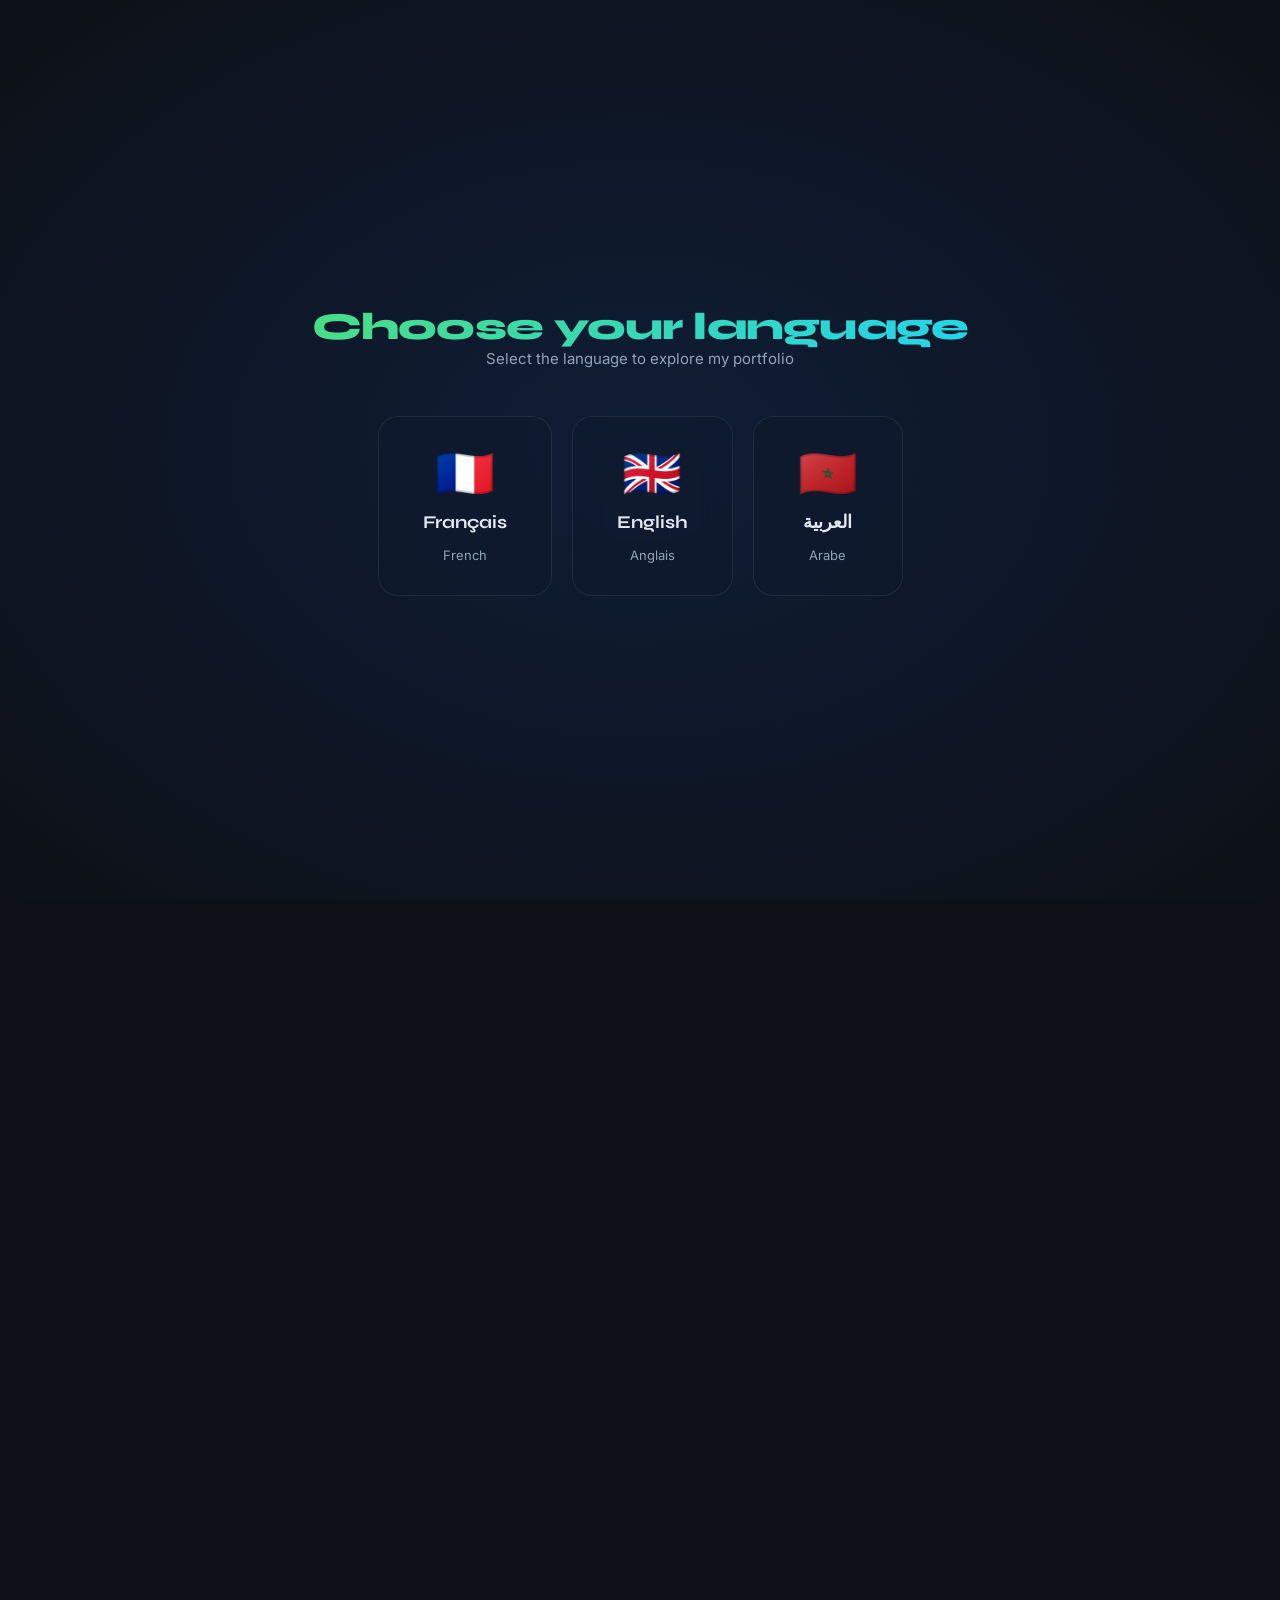
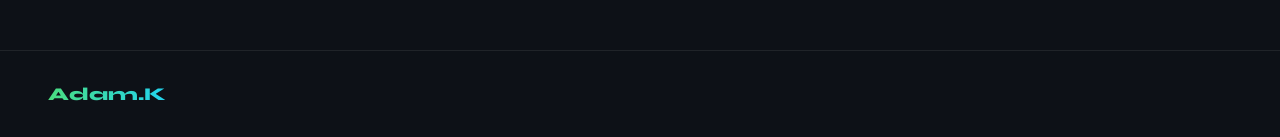
==== index.html @ a0383d0e "g" ====
<!DOCTYPE html>
<html lang="fr" dir="ltr">
<head>
<meta charset="UTF-8">
<meta name="viewport" content="width=device-width, initial-scale=1.0">
<title>Adam Khamis — Portfolio</title>
<link rel="preconnect" href="https://fonts.googleapis.com">
<link href="https://fonts.googleapis.com/css2?family=Syne:wght@400;600;800&family=Inter:wght@300;400;500&display=swap" rel="stylesheet">
<link href="https://cdnjs.cloudflare.com/ajax/libs/font-awesome/6.5.0/css/all.min.css" rel="stylesheet">
<link rel="stylesheet" href="./styles/styles.css">
</head>
<body>

<canvas id="bg-canvas"></canvas>

<div id="lang-overlay">
  <div>
    <div class="lang-title" id="overlay-title">Choisissez votre langue</div>
    <div class="lang-subtitle" id="overlay-sub">Sélectionnez la langue pour explorer mon portfolio</div>
  </div>
  <div class="lang-cards">
    <div class="lang-card" onclick="setLang('fr')">
      <span class="flag">🇫🇷</span>
      <span class="lang-name">Français</span>
      <span class="lang-native">French</span>
    </div>
    <div class="lang-card" onclick="setLang('en')">
      <span class="flag">🇬🇧</span>
      <span class="lang-name">English</span>
      <span class="lang-native">Anglais</span>
    </div>
    <div class="lang-card" onclick="setLang('ar')">
      <span class="flag">🇲🇦</span>
      <span class="lang-name">العربية</span>
      <span class="lang-native">Arabe</span>
    </div>
  </div>
</div>

<div id="portfolio">   

<nav>
  <div class="nav-logo">Adam.K</div>
  <div class="nav-links">
    <a class="nav-link active" href="#hero" data-i18n="nav_home"></a>
    <a class="nav-link" href="#about" data-i18n="nav_about"></a>
    <a class="nav-link" href="#skills" data-i18n="nav_skills"></a>
    <a class="nav-link" href="#projects" data-i18n="nav_projects"></a>
    <a class="nav-link" href="#contact" data-i18n="nav_contact"></a>
  </div>
  <button class="lang-toggle" onclick="showLangOverlay()">
    <i class="fas fa-globe"></i> <span id="lang-label">FR</span>
  </button>
</nav>

<!-- HERO -->
<section id="hero">
  <div class="container">
    <div class="hero-inner">
      <div class="hero-text">
        <div class="hero-eyebrow">
          <span class="dot"></span>
          <span data-i18n="hero_available"></span>
        </div>
        <div class="hero-name">Adam Khamis<br>Djimet</div>
        <div class="hero-typed"><span id="typed-text"></span><span class="cursor"></span></div>
        <p class="hero-desc" data-i18n="hero_desc"></p>
        <div class="hero-cta">
          <a href="./files/CV1.0.pdf" class="btn-primary" download>
            <i class="fas fa-download"></i> <span data-i18n="hero_cv"></span>
          </a>
          <a href="#projects" class="btn-outline">
            <i class="fas fa-folder-open"></i> <span data-i18n="hero_projects_btn"></span>
          </a>
        </div>
        <div class="hero-socials">
          <a class="social-link" href="https://www.instagram.com/___adamkhamis47___" target="_blank"><i class="fab fa-instagram"></i></a>
          <a class="social-link" href="https://github.com/adamkhamisofficiel01-pixel" target="_blank"><i class="fab fa-github"></i></a>
          <a class="social-link" href="https://www.linkedin.com/in/adam-khamis-8945ba3b0" target="_blank"><i class="fab fa-linkedin-in"></i></a>
          <a class="social-link" href="https://wa.me/23563512047" target="_blank"><i class="fab fa-whatsapp"></i></a>
        </div>
        <div class="stats-row">
          <div class="stat-pill reveal"><div class="num">1+</div><div class="lbl" data-i18n="stat_exp"></div></div>
          <div class="stat-pill reveal"><div class="num">4+</div><div class="lbl" data-i18n="stat_projects"></div></div>
          <div class="stat-pill reveal"><div class="num">7+</div><div class="lbl" data-i18n="stat_clients"></div></div>
        </div>
      </div>
      <div class="hero-img-wrap reveal">
        <div class="hero-img-ring"></div>
        <img class="hero-img" src="./images/icone1.jpeg" alt="Adam Khamis Djimet">
      </div>
    </div>
  </div>
</section>

<!-- ABOUT -->
<section id="about">
  <div class="container">
    <div class="reveal"><span class="section-label" data-i18n="about_label"></span></div>
    <div class="reveal"><h2 class="section-title" data-i18n="about_title"></h2></div>
    <div class="about-grid">
      <div class="about-text reveal">
        <p data-i18n="about_p1"></p>
        <p data-i18n="about_p2"></p>
      </div>
      <div class="timeline reveal">
        <div class="tl-item">
          <div class="tl-year">2024 – <span data-i18n="present"></span></div>
          <div class="tl-title" data-i18n="edu_est_title"></div>
          <div class="tl-sub" data-i18n="edu_est_sub"></div>
        </div>
        <div class="tl-item">
          <div class="tl-year">2024</div>
          <div class="tl-title" data-i18n="edu_bac_title"></div>
          <div class="tl-sub" data-i18n="edu_bac_sub"></div>
        </div>
        <div class="tl-item">
          <div class="tl-year">2020 – 2023</div>
          <div class="tl-title" data-i18n="edu_sec_title"></div>
          <div class="tl-sub" data-i18n="edu_sec_sub"></div>
        </div>
        <div class="tl-item">
          <div class="tl-year">2025 – 2026</div>
          <div class="tl-title" data-i18n="intern_title"></div>
          <div class="tl-sub" data-i18n="intern_sub"></div>
        </div>
      </div>
    </div>
  </div>
</section>

<!-- SKILLS -->
<section id="skills">
  <div class="container">
    <div class="reveal"><span class="section-label" data-i18n="skills_label"></span></div>
    <div class="reveal"><h2 class="section-title" data-i18n="skills_title"></h2></div>
    <div class="skills-grid">
      <div class="skill-card reveal">
        <div class="skill-icon">🖥️</div>
        <div class="skill-name">Frontend</div>
        <div class="badges"><span class="badge">HTML5</span><span class="badge">CSS3</span><span class="badge">JavaScript</span><span class="badge">Bootstrap</span></div>
      </div>
      <div class="skill-card reveal">
        <div class="skill-icon">⚙️</div>
        <div class="skill-name" data-i18n="skill_lang"></div>
        <div class="badges"><span class="badge">C</span><span class="badge">C++</span><span class="badge">PHP</span><span class="badge">Python</span><span class="badge">JS</span></div>
      </div>
      <div class="skill-card reveal">
        <div class="skill-icon">🛢️</div>
        <div class="skill-name" data-i18n="skill_db"></div>
        <div class="badges"><span class="badge">SQL</span><span class="badge">Supabase</span><span class="badge">SQLite</span></div>
      </div>
      <div class="skill-card reveal">
        <div class="skill-icon">🔧</div>
        <div class="skill-name" data-i18n="skill_tools"></div>
        <div class="badges"><span class="badge">Git</span><span class="badge">GitHub</span><span class="badge">Linux</span><span class="badge">VS Code</span><span class="badge">Flask</span></div>
      </div>
    </div>
    <div style="margin-top:56px;" class="reveal">
      <span class="section-label" data-i18n="cert_label"></span>
      <h3 class="section-title" style="font-size:28px;margin-top:8px;" data-i18n="cert_title"></h3>
    </div>
    <div class="certs-grid">
      <div class="cert-card reveal"><div class="cert-title">Hult Prize</div><div class="cert-desc" data-i18n="cert1"></div></div>
      <div class="cert-card reveal"><div class="cert-title">Media Challenge</div><div class="cert-desc" data-i18n="cert2"></div></div>
      <div class="cert-card reveal"><div class="cert-title">IQRAA Club</div><div class="cert-desc" data-i18n="cert3"></div></div>
      <div class="cert-card reveal"><div class="cert-title" data-i18n="cert4_title"></div><div class="cert-desc" data-i18n="cert4"></div></div>
    </div>
    <div class="tools-bar reveal">
      <span class="tools-label" data-i18n="tools_label"></span>
      <span class="tool-badge">Excel</span><span class="tool-badge">Word</span>
      <span class="tool-badge">PowerPoint</span><span class="tool-badge">Publisher</span>
    </div>
  </div>
</section>

<!-- PROJECTS -->
<section id="projects">
  <div class="container">
    <div class="reveal"><span class="section-label" data-i18n="proj_label"></span></div>
    <div class="reveal"><h2 class="section-title" data-i18n="proj_title"></h2></div>
    <p class="section-desc reveal" data-i18n="proj_desc"></p>
    <div class="projects-grid">
      <div class="project-card reveal">
        <img class="project-img" src="./images/projet3.png" alt="Document Manager">
        <div class="project-info">
          <div class="project-tag">Flask · Supabase · Python</div>
          <div class="project-title" data-i18n="proj3_title"></div>
          <div class="project-desc" data-i18n="proj3_desc"></div>
          <a href="https://gestionnairedocument.vercel.app/" target="_blank" class="project-link">
            <span data-i18n="proj_view"></span> <i class="fas fa-arrow-right"></i>
          </a>
        </div>
      </div>
      <div class="project-card reveal">
        <img class="project-img" src="./images/projet2.png" alt="Quiz Master">
        <div class="project-info">
          <div class="project-tag">HTML · CSS · JS · Firebase</div>
          <div class="project-title" data-i18n="proj2_title"></div>
          <div class="project-desc" data-i18n="proj2_desc"></div>
          <a href="https://quiz-master-22bfb.web.app" target="_blank" class="project-link">
            <span data-i18n="proj_view"></span> <i class="fas fa-arrow-right"></i>
          </a>
        </div>
      </div>
      <div class="project-card reveal">
        <img class="project-img" src="./images/projet1.png" alt="Cours Scolaire">
        <div class="project-info">
          <div class="project-tag">HTML · CSS · JS · IndexedDB</div>
          <div class="project-title" data-i18n="proj1_title"></div>
          <div class="project-desc" data-i18n="proj1_desc"></div>
          <a href="https://cours-scolaire.netlify.app/" target="_blank" class="project-link">
            <span data-i18n="proj_view"></span> <i class="fas fa-arrow-right"></i>
          </a>
        </div>
      </div>
    </div>
  </div>
</section>

<!-- CONTACT -->
<section id="contact">
  <div class="container">
    <div class="reveal"><span class="section-label" data-i18n="contact_label"></span></div>
    <div class="contact-card reveal">
      <h2 class="section-title" data-i18n="contact_title"></h2>
      <p style="color:var(--muted);font-size:16px;margin-top:8px;" data-i18n="contact_desc"></p>
      <a class="contact-email" href="mailto:adamkhamisofficiel01@gmail.com">
        <i class="fas fa-envelope"></i> adamkhamisofficiel01@gmail.com
      </a>
      <div class="contact-socials">
        <a class="contact-social" href="https://github.com/adamkhamisofficiel01-pixel" target="_blank"><i class="fab fa-github"></i> GitHub</a>
        <a class="contact-social" href="https://www.linkedin.com/in/adam-khamis-8945ba3b0" target="_blank"><i class="fab fa-linkedin-in"></i> LinkedIn</a>
        <a class="contact-social" href="https://wa.me/23563512047" target="_blank"><i class="fab fa-whatsapp"></i> WhatsApp</a>
        <a class="contact-social" href="https://www.instagram.com/___adamkhamis47___" target="_blank"><i class="fab fa-instagram"></i> Instagram</a>
      </div>
    </div>
  </div>
</section>

<footer>
  <div class="footer-logo">Adam.K</div>
  <div class="footer-credit" data-i18n="footer_credit"></div>
</footer>
 
</div>

<script src="./javaScript/jscript.js"></script>
</body>
</html>
---- styles/styles.css ----
@import url('https://fonts.googleapis.com/css2?family=Syne:wght@400;600;800&family=Inter:wght@300;400;500&display=swap');

:root {
  --bg: #0d1117;
  --surface: rgba(22,33,55,0.7);
  --border: rgba(255,255,255,0.08);
  --accent: #4ade80;
  --accent2: #22d3ee;
  --text: #e2e8f0;
  --muted: #94a3b8;
  --card: rgba(15,25,45,0.6);
}
*,*::before,*::after{box-sizing:border-box;margin:0;padding:0}
html{scroll-behavior:smooth}
body{
  background:var(--bg);
  color:var(--text);
  font-family:'Inter',sans-serif;
  min-height:100vh;
  overflow-x:hidden;
}
[dir="rtl"]{font-family:'Inter',sans-serif;}

/* BG CANVAS */
#bg-canvas{position:fixed;top:0;left:0;width:100%;height:100%;z-index:0;pointer-events:none;opacity:0.35}

/* LANGUAGE OVERLAY */
#lang-overlay{
  position:fixed;inset:0;z-index:9999;
  background:radial-gradient(ellipse at center,#0f1d36 0%,#0d1117 100%);
  display:flex;flex-direction:column;align-items:center;justify-content:center;
  gap:48px;
}
.lang-title{
  font-family:'Syne',sans-serif;font-size:clamp(22px,4vw,38px);
  font-weight:800;letter-spacing:-.02em;
  background:linear-gradient(135deg,var(--accent),var(--accent2));
  -webkit-background-clip:text;-webkit-text-fill-color:transparent;background-clip:text;
  text-align:center;padding:0 20px;
}
.lang-subtitle{color:var(--muted);font-size:15px;text-align:center;padding:0 20px;}
.lang-cards{display:flex;gap:20px;flex-wrap:wrap;justify-content:center;padding:0 20px;}
.lang-card{
  cursor:pointer;
  background:var(--card);
  border:1px solid var(--border);
  border-radius:20px;
  padding:32px 44px;
  display:flex;flex-direction:column;align-items:center;gap:14px;
  transition:transform .25s,border-color .25s,box-shadow .25s;
  min-width:150px;
  backdrop-filter:blur(16px);
}
.lang-card:hover{
  transform:translateY(-6px) scale(1.04);
  border-color:var(--accent);
  box-shadow:0 0 40px rgba(74,222,128,.2);
}
.lang-card .flag{font-size:48px;line-height:1;}
.lang-card .lang-name{font-family:'Syne',sans-serif;font-size:18px;font-weight:700;}
.lang-card .lang-native{font-size:13px;color:var(--muted);}

/* NAV */
nav{
  position:fixed;top:0;left:0;right:0;z-index:100;
  display:flex;align-items:center;justify-content:space-between;
  padding:18px 48px;
  background:rgba(13,17,23,0.7);
  backdrop-filter:blur(20px);
  border-bottom:1px solid var(--border);
}
.nav-logo{font-family:'Syne',sans-serif;font-size:22px;font-weight:800;
  background:linear-gradient(90deg,var(--accent),var(--accent2));
  -webkit-background-clip:text;-webkit-text-fill-color:transparent;background-clip:text;
}
.nav-links{display:flex;gap:8px;align-items:center;}
.nav-link{
  color:var(--muted);text-decoration:none;padding:8px 16px;border-radius:10px;
  font-size:14px;font-weight:500;transition:all .2s;
}
.nav-link:hover,.nav-link.active{background:rgba(74,222,128,.1);color:var(--accent);}
.lang-toggle{
  background:var(--surface);border:1px solid var(--border);
  border-radius:10px;padding:6px 14px;color:var(--muted);
  font-size:13px;cursor:pointer;transition:all .2s;
  font-family:'Inter',sans-serif;
}
.lang-toggle:hover{border-color:var(--accent);color:var(--accent);}

/* SECTIONS */
section{padding:100px 0;}
.container{max-width:1100px;margin:0 auto;padding:0 40px;}

/* HERO */
#hero{min-height:100vh;display:flex;align-items:center;padding-top:80px;}
.hero-inner{display:flex;align-items:center;justify-content:space-between;gap:60px;width:100%;}
.hero-text{flex:1;}
.hero-eyebrow{
  display:inline-flex;align-items:center;gap:8px;
  background:rgba(74,222,128,.1);border:1px solid rgba(74,222,128,.25);
  border-radius:50px;padding:6px 16px;font-size:13px;color:var(--accent);
  font-weight:500;margin-bottom:28px;
}
.hero-eyebrow .dot{width:6px;height:6px;border-radius:50%;background:var(--accent);animation:pulse 2s infinite;}
@keyframes pulse{0%,100%{opacity:1;transform:scale(1)}50%{opacity:.5;transform:scale(.8)}}
.hero-name{
  font-family:'Syne',sans-serif;font-size:clamp(40px,6vw,72px);font-weight:800;
  line-height:1.05;margin-bottom:12px;
  background:linear-gradient(135deg,#fff 30%,var(--accent2) 100%);
  -webkit-background-clip:text;-webkit-text-fill-color:transparent;background-clip:text;
}
.hero-typed{
  font-family:'Syne',sans-serif;font-size:clamp(20px,3vw,32px);font-weight:600;
  color:var(--accent);min-height:42px;margin-bottom:20px;
}
.cursor{display:inline-block;width:2px;height:1.1em;background:var(--accent);margin-left:2px;animation:blink .7s infinite;vertical-align:middle;}
@keyframes blink{0%,100%{opacity:1}50%{opacity:0}}
.hero-desc{font-size:16px;color:var(--muted);line-height:1.8;max-width:520px;margin-bottom:36px;}
.hero-cta{display:flex;gap:14px;flex-wrap:wrap;}
.btn-primary{
  display:inline-flex;align-items:center;gap:8px;
  background:linear-gradient(135deg,var(--accent),#16a34a);
  color:#0d1117;font-weight:700;font-size:15px;
  padding:14px 28px;border-radius:12px;text-decoration:none;
  border:none;cursor:pointer;transition:transform .2s,box-shadow .2s;
  font-family:'Inter',sans-serif;
}
.btn-primary:hover{transform:translateY(-2px);box-shadow:0 8px 30px rgba(74,222,128,.4);}
.btn-outline{
  display:inline-flex;align-items:center;gap:8px;
  border:1px solid var(--border);color:var(--text);font-size:15px;
  padding:14px 28px;border-radius:12px;text-decoration:none;
  transition:all .2s;background:transparent;cursor:pointer;
  font-family:'Inter',sans-serif;
}
.btn-outline:hover{border-color:var(--accent2);color:var(--accent2);background:rgba(34,211,238,.07);}
.hero-socials{display:flex;gap:14px;margin-top:32px;}
.social-link{
  width:44px;height:44px;border-radius:12px;
  background:var(--surface);border:1px solid var(--border);
  display:flex;align-items:center;justify-content:center;
  color:var(--muted);font-size:18px;text-decoration:none;
  transition:all .25s;
}
.social-link:hover{transform:translateY(-3px);border-color:var(--accent);color:var(--accent);box-shadow:0 6px 20px rgba(74,222,128,.2);}
.hero-img-wrap{position:relative;flex-shrink:0;}
.hero-img-ring{
  position:absolute;inset:-12px;border-radius:50%;
  border:2px solid transparent;
  background:linear-gradient(135deg,var(--accent),var(--accent2)) border-box;
  -webkit-mask:linear-gradient(#fff 0 0) padding-box,linear-gradient(#fff 0 0);
  -webkit-mask-composite:destination-out;mask-composite:exclude;
  animation:spin 8s linear infinite;
}
@keyframes spin{to{transform:rotate(360deg)}}
.hero-img{
  width:280px;height:280px;border-radius:50%;
  object-fit:cover;object-position:center;
  border:4px solid var(--bg);
  animation:morph 8s ease-in-out infinite;
}
@keyframes morph{
  0%,100%{border-radius:60% 40% 30% 70%/60% 30% 70% 40%}
  50%{border-radius:30% 60% 70% 40%/50% 60% 30% 60%}
}
.stats-row{display:flex;gap:24px;margin-top:36px;flex-wrap:wrap;}
.stat-pill{
  background:var(--card);border:1px solid var(--border);border-radius:12px;
  padding:14px 24px;text-align:center;backdrop-filter:blur(10px);
}
.stat-pill .num{font-family:'Syne',sans-serif;font-size:28px;font-weight:800;
  background:linear-gradient(135deg,var(--accent),var(--accent2));
  -webkit-background-clip:text;-webkit-text-fill-color:transparent;background-clip:text;
}
.stat-pill .lbl{font-size:12px;color:var(--muted);margin-top:2px;}

/* SECTION TITLES */
.section-label{
  display:inline-block;font-size:12px;font-weight:600;letter-spacing:.12em;
  text-transform:uppercase;color:var(--accent);margin-bottom:12px;
}
.section-title{
  font-family:'Syne',sans-serif;font-size:clamp(28px,4vw,44px);font-weight:800;
  line-height:1.15;margin-bottom:16px;
}
.section-desc{font-size:16px;color:var(--muted);max-width:550px;line-height:1.7;margin-bottom:48px;}

/* ABOUT */
.about-grid{display:grid;grid-template-columns:1fr 1fr;gap:48px;align-items:start;}
.about-text p{font-size:16px;color:var(--muted);line-height:1.9;margin-bottom:16px;}
.timeline{display:flex;flex-direction:column;gap:20px;}
.tl-item{
  background:var(--card);border:1px solid var(--border);border-radius:16px;
  padding:20px 24px;
  transition:border-color .25s,transform .25s;
}
.tl-item:hover{border-color:var(--accent);transform:translateX(4px);}
[dir="rtl"] .tl-item:hover{transform:translateX(-4px);}
.tl-year{font-size:12px;color:var(--accent);font-weight:600;letter-spacing:.08em;margin-bottom:6px;}
.tl-title{font-family:'Syne',sans-serif;font-size:15px;font-weight:700;margin-bottom:4px;}
.tl-sub{font-size:13px;color:var(--muted);}

/* SKILLS */
.skills-grid{display:grid;grid-template-columns:repeat(auto-fit,minmax(240px,1fr));gap:20px;}
.skill-card{
  background:var(--card);border:1px solid var(--border);border-radius:20px;
  padding:28px;backdrop-filter:blur(12px);
  transition:border-color .25s,transform .25s,box-shadow .25s;
}
.skill-card:hover{border-color:var(--accent2);transform:translateY(-4px);box-shadow:0 12px 40px rgba(34,211,238,.1);}
.skill-icon{font-size:28px;margin-bottom:16px;}
.skill-name{font-family:'Syne',sans-serif;font-size:16px;font-weight:700;margin-bottom:14px;color:var(--accent2);}
.badges{display:flex;flex-wrap:wrap;gap:8px;}
.badge{
  background:rgba(74,222,128,.08);border:1px solid rgba(74,222,128,.2);
  color:var(--accent);font-size:12px;font-weight:600;
  padding:4px 12px;border-radius:8px;
}
.certs-grid{display:grid;grid-template-columns:repeat(auto-fit,minmax(240px,1fr));gap:20px;margin-top:40px;}
.cert-card{
  background:var(--card);border:1px solid var(--border);border-radius:16px;
  padding:24px;border-top:3px solid var(--accent);
  transition:transform .25s;
}
.cert-card:hover{transform:translateY(-4px);}
.cert-title{font-family:'Syne',sans-serif;font-size:14px;font-weight:700;color:var(--accent2);margin-bottom:8px;}
.cert-desc{font-size:13px;color:var(--muted);line-height:1.65;}
.tools-bar{
  margin-top:32px;background:var(--card);border:1px solid var(--border);
  border-radius:14px;padding:20px 28px;
  display:flex;align-items:center;gap:20px;flex-wrap:wrap;
}
.tools-label{font-size:12px;color:var(--muted);font-weight:600;letter-spacing:.08em;text-transform:uppercase;}
.tool-badge{
  background:rgba(34,211,238,.08);border:1px solid rgba(34,211,238,.2);
  color:var(--accent2);font-size:13px;font-weight:600;
  padding:6px 14px;border-radius:8px;
}

/* PROJECTS */
.projects-grid{display:grid;grid-template-columns:repeat(auto-fit,minmax(300px,1fr));gap:28px;}
.project-card{
  background:var(--card);border:1px solid var(--border);border-radius:20px;
  overflow:hidden;
  transition:transform .3s,box-shadow .3s;
}
.project-card:hover{transform:translateY(-8px);box-shadow:0 20px 60px rgba(0,0,0,.5);}
.project-img{width:100%;height:180px;object-fit:cover;transition:transform .4s;}
.project-card:hover .project-img{transform:scale(1.05);}
.project-info{padding:24px;}
.project-tag{font-size:11px;color:var(--accent);font-weight:600;letter-spacing:.1em;text-transform:uppercase;margin-bottom:8px;}
.project-title{font-family:'Syne',sans-serif;font-size:18px;font-weight:700;margin-bottom:8px;}
.project-desc{font-size:14px;color:var(--muted);line-height:1.6;margin-bottom:16px;}
.project-link{
  display:inline-flex;align-items:center;gap:6px;
  color:var(--accent2);font-size:13px;font-weight:600;text-decoration:none;
  transition:gap .2s;
}
.project-link:hover{gap:10px;}

/* CONTACT */
.contact-card{
  background:linear-gradient(135deg,rgba(74,222,128,.08),rgba(34,211,238,.08));
  border:1px solid rgba(74,222,128,.2);border-radius:24px;
  padding:60px 48px;text-align:center;backdrop-filter:blur(12px);
}
.contact-email{
  display:inline-flex;align-items:center;gap:10px;
  background:rgba(255,255,255,.04);border:1px solid var(--border);
  border-radius:12px;padding:14px 28px;
  font-size:16px;color:var(--text);text-decoration:none;
  margin:28px 0 36px;transition:all .25s;
}
.contact-email:hover{border-color:var(--accent);color:var(--accent);}
.contact-socials{display:flex;gap:16px;justify-content:center;flex-wrap:wrap;}
.contact-social{
  display:flex;align-items:center;gap:10px;
  background:var(--card);border:1px solid var(--border);border-radius:12px;
  padding:12px 20px;color:var(--muted);text-decoration:none;font-size:14px;
  transition:all .25s;
}
.contact-social:hover{border-color:var(--accent);color:var(--accent);transform:translateY(-2px);}

/* FOOTER */
footer{
  border-top:1px solid var(--border);padding:32px 48px;
  display:flex;align-items:center;justify-content:space-between;flex-wrap:wrap;gap:16px;
}
.footer-credit{font-size:13px;color:var(--muted);}
.footer-logo{font-family:'Syne',sans-serif;font-size:18px;font-weight:800;
  background:linear-gradient(90deg,var(--accent),var(--accent2));
  -webkit-background-clip:text;-webkit-text-fill-color:transparent;background-clip:text;
}

/* SCROLL REVEAL */
.reveal{opacity:0;transform:translateY(30px);transition:opacity .6s ease,transform .6s ease;}
.reveal.visible{opacity:1;transform:none;}

/* RESPONSIVE */
@media(max-width:768px){
  nav{padding:14px 20px;}
  .hero-inner{flex-direction:column;text-align:center;}
  .hero-cta,.hero-socials,.stats-row{justify-content:center;}
  .hero-img{width:220px;height:220px;}
  .hero-img-ring{inset:-10px;}
  .about-grid{grid-template-columns:1fr;}
  .container{padding:0 20px;}
  footer{flex-direction:column;text-align:center;padding:24px 20px;}
  .contact-card{padding:36px 24px;}
}
@media(max-width:500px){
  .nav-links{display:none;}
  .lang-cards{gap:12px;}
  .lang-card{padding:20px 28px;}
}
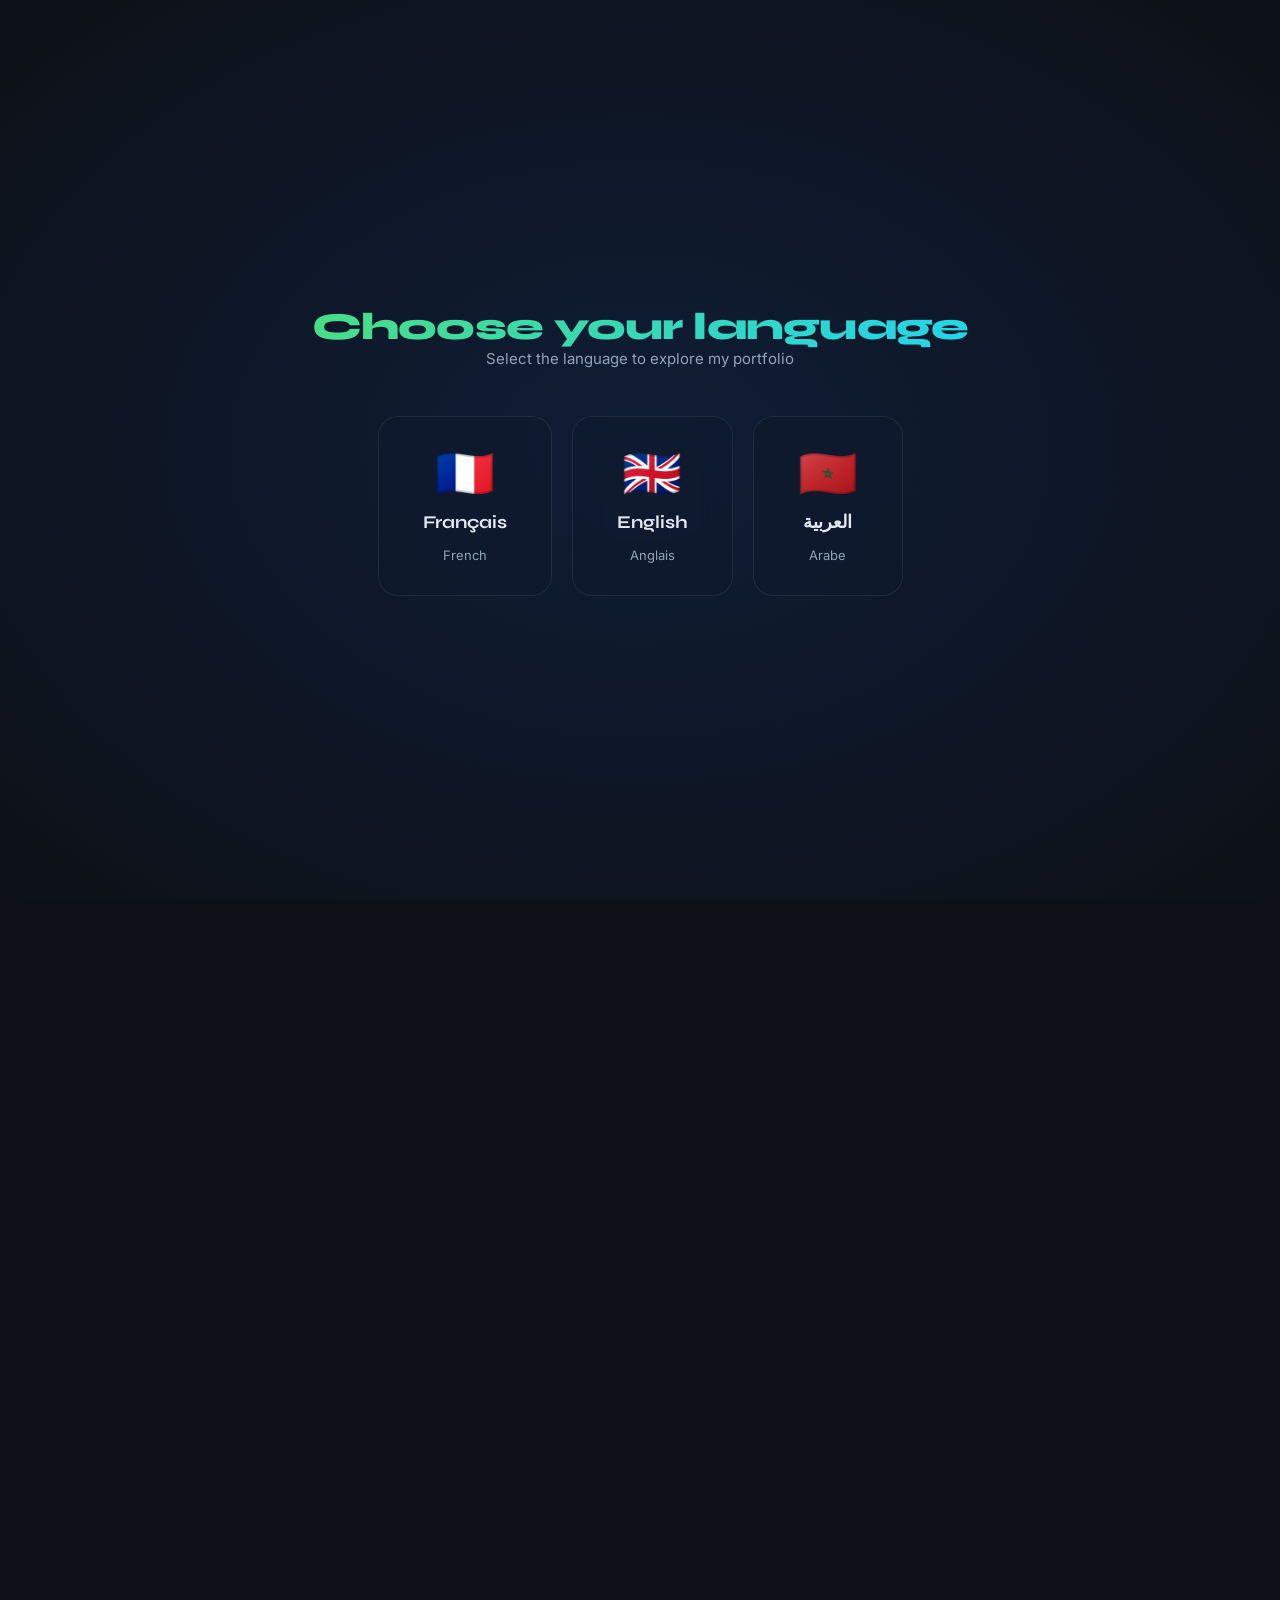
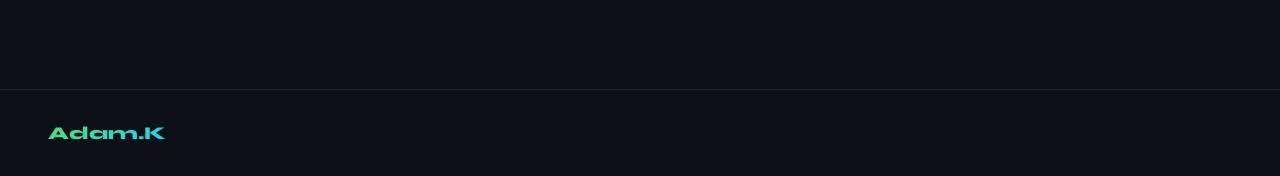
==== commit 348daea6: "test vercel" ====
--- a/index.html
+++ b/index.html
@@ -7,9 +7,13 @@
 <link rel="preconnect" href="https://fonts.googleapis.com">
 <link href="https://fonts.googleapis.com/css2?family=Syne:wght@400;600;800&family=Inter:wght@300;400;500&display=swap" rel="stylesheet">
 <link href="https://cdnjs.cloudflare.com/ajax/libs/font-awesome/6.5.0/css/all.min.css" rel="stylesheet">
-<link rel="stylesheet" href="./styles/styles.css">
+<link rel="stylesheet" href="../styles/styles.css">
 </head>
 <body>
+  <h1 style="color:red">
+    TEST VERCEL ADAM 999
+  </h1>
+
 
 <canvas id="bg-canvas"></canvas>
 
@@ -66,7 +70,7 @@
         <div class="hero-typed"><span id="typed-text"></span><span class="cursor"></span></div>
         <p class="hero-desc" data-i18n="hero_desc"></p>
         <div class="hero-cta">
-          <a href="./files/CV1.0.pdf" class="btn-primary" download>
+          <a href="../files/CV1.0.pdf" class="btn-primary" download>
             <i class="fas fa-download"></i> <span data-i18n="hero_cv"></span>
           </a>
           <a href="#projects" class="btn-outline">
@@ -87,7 +91,7 @@
       </div>
       <div class="hero-img-wrap reveal">
         <div class="hero-img-ring"></div>
-        <img class="hero-img" src="./images/icone1.jpeg" alt="Adam Khamis Djimet">
+        <img class="hero-img" src="../images/icone1.jpeg" alt="Adam Khamis Djimet">
       </div>
     </div>
   </div>
@@ -105,9 +109,9 @@
       </div>
       <div class="timeline reveal">
         <div class="tl-item">
-          <div class="tl-year">2024 – <span data-i18n="present"></span></div>
-          <div class="tl-title" data-i18n="edu_est_title"></div>
-          <div class="tl-sub" data-i18n="edu_est_sub"></div>
+          <div class="tl-year">2020 – 2023</div>
+          <div class="tl-title" data-i18n="edu_sec_title"></div>
+          <div class="tl-sub" data-i18n="edu_sec_sub"></div>
         </div>
         <div class="tl-item">
           <div class="tl-year">2024</div>
@@ -115,9 +119,9 @@
           <div class="tl-sub" data-i18n="edu_bac_sub"></div>
         </div>
         <div class="tl-item">
-          <div class="tl-year">2020 – 2023</div>
-          <div class="tl-title" data-i18n="edu_sec_title"></div>
-          <div class="tl-sub" data-i18n="edu_sec_sub"></div>
+          <div class="tl-year">2025 – <span data-i18n="present"></span></div>
+          <div class="tl-title" data-i18n="edu_est_title"></div>
+          <div class="tl-sub" data-i18n="edu_est_sub"></div>
         </div>
         <div class="tl-item">
           <div class="tl-year">2025 – 2026</div>
@@ -182,7 +186,7 @@
     <p class="section-desc reveal" data-i18n="proj_desc"></p>
     <div class="projects-grid">
       <div class="project-card reveal">
-        <img class="project-img" src="./images/projet3.png" alt="Document Manager">
+        <img class="project-img" src="../images/projet3.png" alt="Document Manager">
         <div class="project-info">
           <div class="project-tag">Flask · Supabase · Python</div>
           <div class="project-title" data-i18n="proj3_title"></div>
@@ -193,7 +197,7 @@
         </div>
       </div>
       <div class="project-card reveal">
-        <img class="project-img" src="./images/projet2.png" alt="Quiz Master">
+        <img class="project-img" src="../images/projet2.png" alt="Quiz Master">
         <div class="project-info">
           <div class="project-tag">HTML · CSS · JS · Firebase</div>
           <div class="project-title" data-i18n="proj2_title"></div>
@@ -204,7 +208,7 @@
         </div>
       </div>
       <div class="project-card reveal">
-        <img class="project-img" src="./images/projet1.png" alt="Cours Scolaire">
+        <img class="project-img" src="../images/projet1.png" alt="Cours Scolaire">
         <div class="project-info">
           <div class="project-tag">HTML · CSS · JS · IndexedDB</div>
           <div class="project-title" data-i18n="proj1_title"></div>
@@ -242,9 +246,9 @@
   <div class="footer-logo">Adam.K</div>
   <div class="footer-credit" data-i18n="footer_credit"></div>
 </footer>
- 
+
 </div>
 
-<script src="./javaScript/jscript.js"></script>
+<script src="../javaScript/jscript.js"></script>
 </body>
 </html>
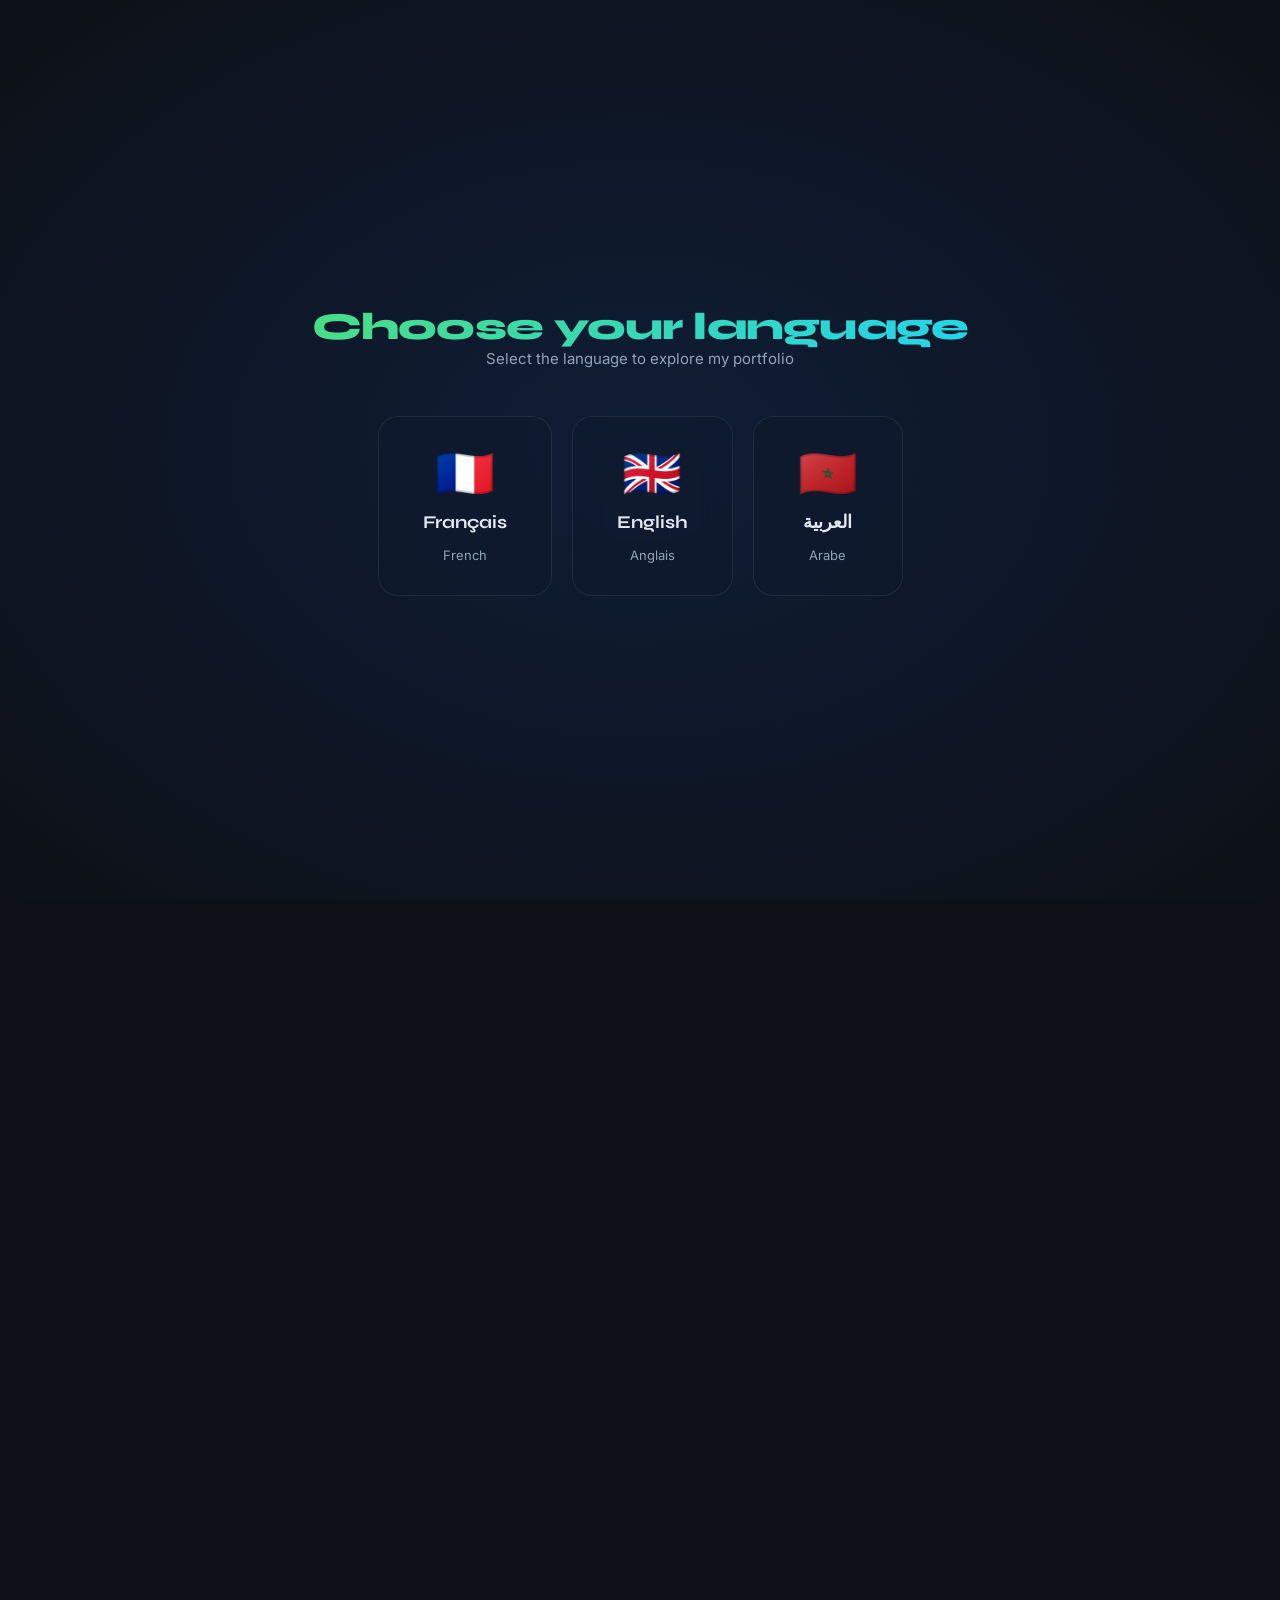
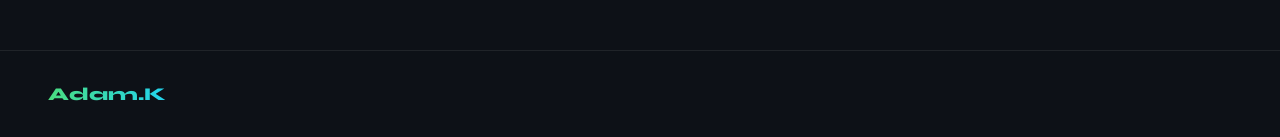
==== commit 2e3deee2: "Correction des chemins des dossiers pour la racine" ====
--- a/index.html
+++ b/index.html
@@ -7,13 +7,9 @@
 <link rel="preconnect" href="https://fonts.googleapis.com">
 <link href="https://fonts.googleapis.com/css2?family=Syne:wght@400;600;800&family=Inter:wght@300;400;500&display=swap" rel="stylesheet">
 <link href="https://cdnjs.cloudflare.com/ajax/libs/font-awesome/6.5.0/css/all.min.css" rel="stylesheet">
-<link rel="stylesheet" href="../styles/styles.css">
+<link rel="stylesheet" href="styles/styles.css">
 </head>
 <body>
-  <h1 style="color:red">
-    TEST VERCEL ADAM 999
-  </h1>
-
 
 <canvas id="bg-canvas"></canvas>
 
@@ -70,7 +66,7 @@
         <div class="hero-typed"><span id="typed-text"></span><span class="cursor"></span></div>
         <p class="hero-desc" data-i18n="hero_desc"></p>
         <div class="hero-cta">
-          <a href="../files/CV1.0.pdf" class="btn-primary" download>
+          <a href="files/CV1.0.pdf" class="btn-primary" download>
             <i class="fas fa-download"></i> <span data-i18n="hero_cv"></span>
           </a>
           <a href="#projects" class="btn-outline">
@@ -91,7 +87,7 @@
       </div>
       <div class="hero-img-wrap reveal">
         <div class="hero-img-ring"></div>
-        <img class="hero-img" src="../images/icone1.jpeg" alt="Adam Khamis Djimet">
+        <img class="hero-img" src="images/icone1.jpeg" alt="Adam Khamis Djimet">
       </div>
     </div>
   </div>
@@ -186,7 +182,7 @@
     <p class="section-desc reveal" data-i18n="proj_desc"></p>
     <div class="projects-grid">
       <div class="project-card reveal">
-        <img class="project-img" src="../images/projet3.png" alt="Document Manager">
+        <img class="project-img" src="images/projet3.png" alt="Document Manager">
         <div class="project-info">
           <div class="project-tag">Flask · Supabase · Python</div>
           <div class="project-title" data-i18n="proj3_title"></div>
@@ -197,7 +193,7 @@
         </div>
       </div>
       <div class="project-card reveal">
-        <img class="project-img" src="../images/projet2.png" alt="Quiz Master">
+        <img class="project-img" src="images/projet2.png" alt="Quiz Master">
         <div class="project-info">
           <div class="project-tag">HTML · CSS · JS · Firebase</div>
           <div class="project-title" data-i18n="proj2_title"></div>
@@ -208,7 +204,7 @@
         </div>
       </div>
       <div class="project-card reveal">
-        <img class="project-img" src="../images/projet1.png" alt="Cours Scolaire">
+        <img class="project-img" src="images/projet1.png" alt="Cours Scolaire">
         <div class="project-info">
           <div class="project-tag">HTML · CSS · JS · IndexedDB</div>
           <div class="project-title" data-i18n="proj1_title"></div>
@@ -249,6 +245,6 @@
 
 </div>
 
-<script src="../javaScript/jscript.js"></script>
+<script src="javaScript/jscript.js"></script>
 </body>
 </html>
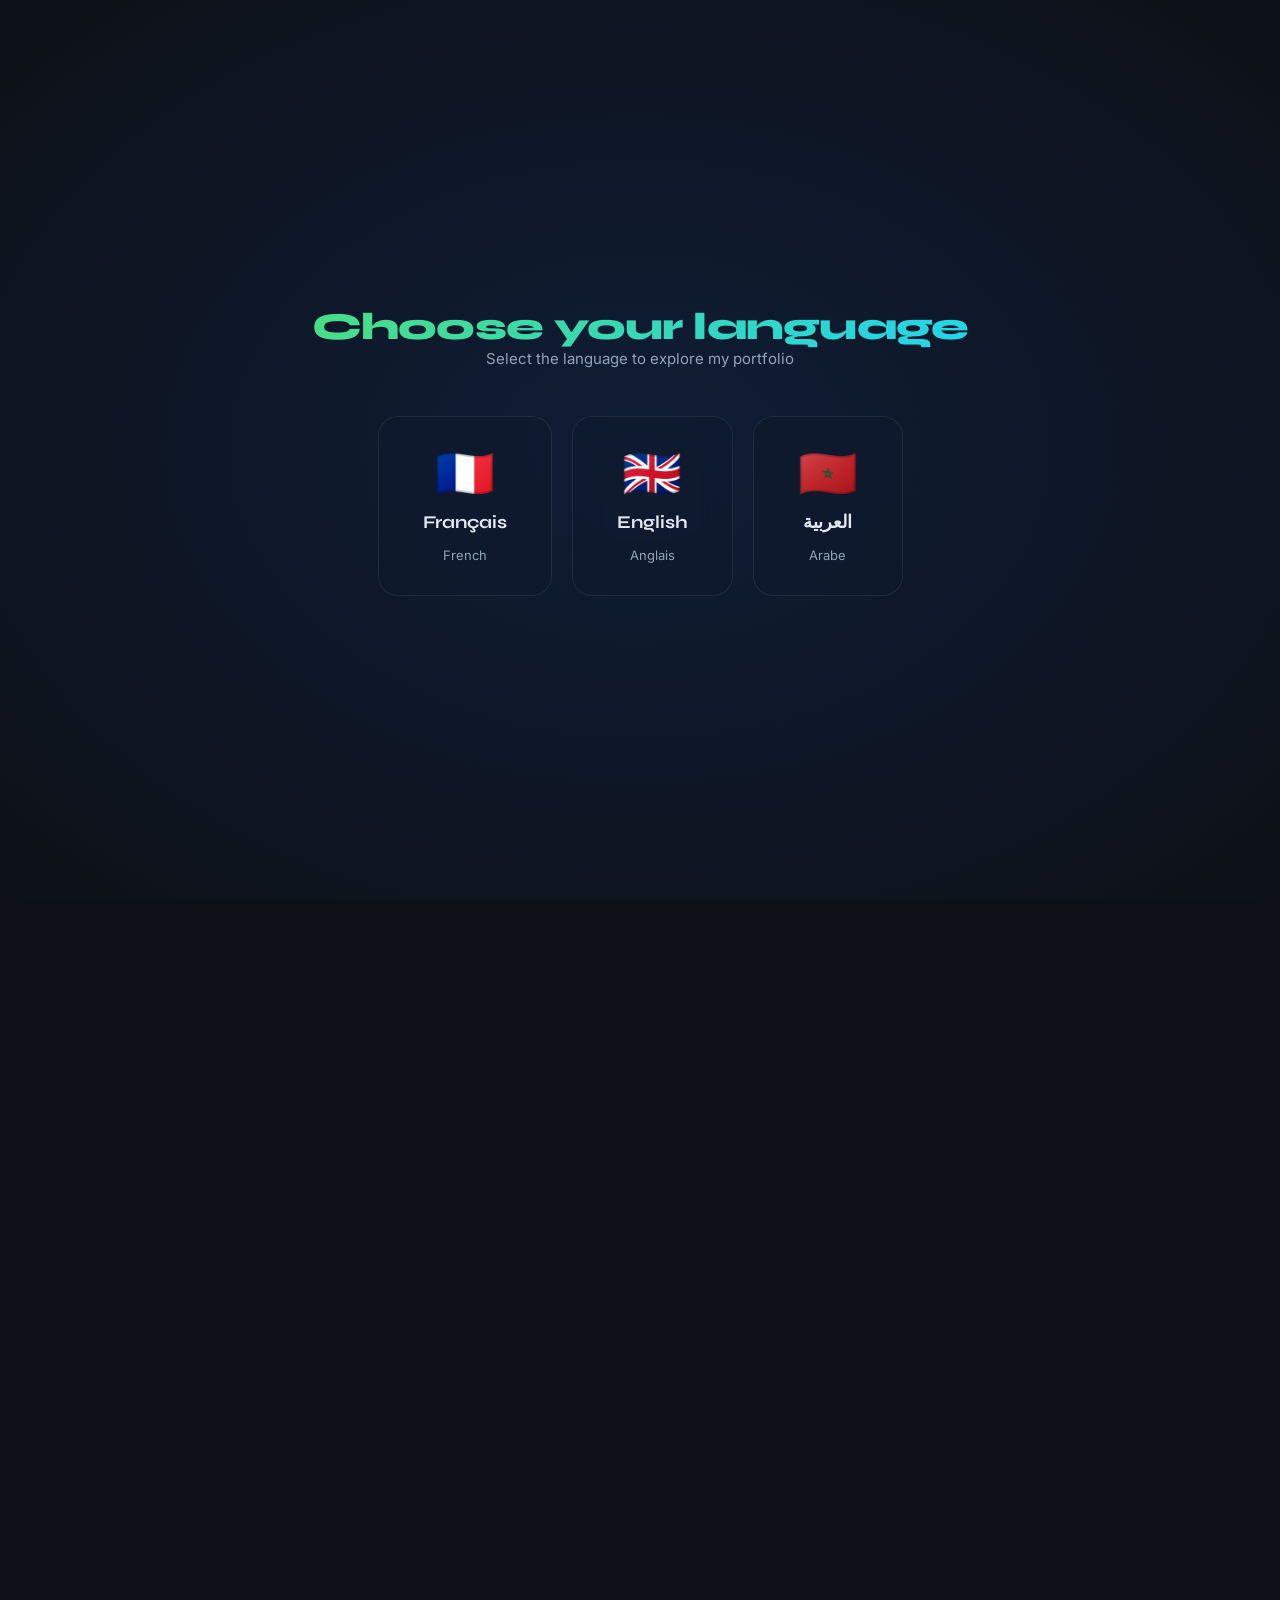
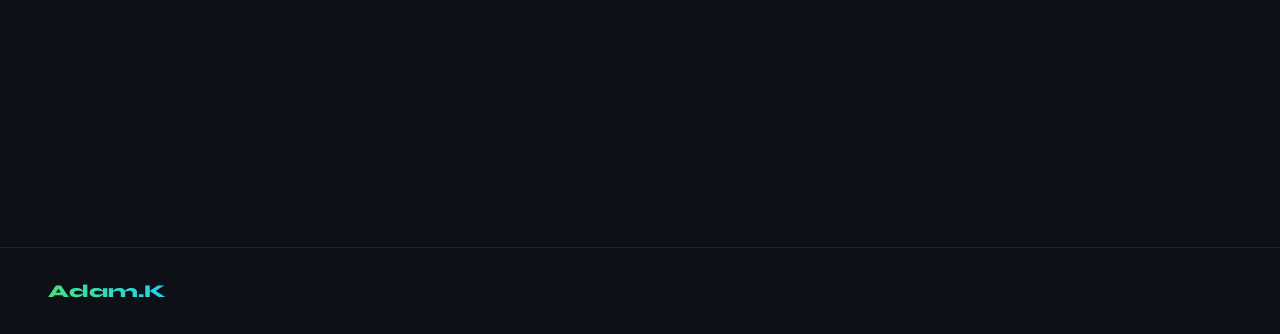
==== commit 1aa800ba: "Mise à jour du portfolio" ====
--- a/index.html
+++ b/index.html
@@ -66,7 +66,7 @@
         <div class="hero-typed"><span id="typed-text"></span><span class="cursor"></span></div>
         <p class="hero-desc" data-i18n="hero_desc"></p>
         <div class="hero-cta">
-          <a href="files/CV1.0.pdf" class="btn-primary" download>
+          <a href="files/CV.pdf" class="btn-primary" download>
             <i class="fas fa-download"></i> <span data-i18n="hero_cv"></span>
           </a>
           <a href="#projects" class="btn-outline">
@@ -74,7 +74,7 @@
           </a>
         </div>
         <div class="hero-socials">
-          <a class="social-link" href="https://www.instagram.com/___adamkhamis47___" target="_blank"><i class="fab fa-instagram"></i></a>
+          <a class="social-link" href="https://www.instagram.com/adam_khams" target="_blank"><i class="fab fa-instagram"></i></a>
           <a class="social-link" href="https://github.com/adamkhamisofficiel01-pixel" target="_blank"><i class="fab fa-github"></i></a>
           <a class="social-link" href="https://www.linkedin.com/in/adam-khamis-8945ba3b0" target="_blank"><i class="fab fa-linkedin-in"></i></a>
           <a class="social-link" href="https://wa.me/23563512047" target="_blank"><i class="fab fa-whatsapp"></i></a>
@@ -105,9 +105,14 @@
       </div>
       <div class="timeline reveal">
         <div class="tl-item">
-          <div class="tl-year">2020 – 2023</div>
+          <div class="tl-year">2017 – 2021</div>
           <div class="tl-title" data-i18n="edu_sec_title"></div>
           <div class="tl-sub" data-i18n="edu_sec_sub"></div>
+        </div>
+        <div class="tl-item">
+          <div class="tl-year">2021 – 2024</div>
+          <div class="tl-title" data-i18n="edu_lyc_title"></div>
+          <div class="tl-sub" data-i18n="edu_lyc_sub"></div>
         </div>
         <div class="tl-item">
           <div class="tl-year">2024</div>
@@ -120,7 +125,7 @@
           <div class="tl-sub" data-i18n="edu_est_sub"></div>
         </div>
         <div class="tl-item">
-          <div class="tl-year">2025 – 2026</div>
+          <div class="tl-year">2026</div>
           <div class="tl-title" data-i18n="intern_title"></div>
           <div class="tl-sub" data-i18n="intern_sub"></div>
         </div>
@@ -143,7 +148,7 @@
       <div class="skill-card reveal">
         <div class="skill-icon">⚙️</div>
         <div class="skill-name" data-i18n="skill_lang"></div>
-        <div class="badges"><span class="badge">C</span><span class="badge">C++</span><span class="badge">PHP</span><span class="badge">Python</span><span class="badge">JS</span></div>
+        <div class="badges"><span class="badge">C</span><span class="badge">C++</span><span class="badge">PHP</span><span class="badge">Python</span><span class="badge">JS</span><span class="badge">JAVA</span></div>
       </div>
       <div class="skill-card reveal">
         <div class="skill-icon">🛢️</div>
@@ -165,6 +170,8 @@
       <div class="cert-card reveal"><div class="cert-title">Media Challenge</div><div class="cert-desc" data-i18n="cert2"></div></div>
       <div class="cert-card reveal"><div class="cert-title">IQRAA Club</div><div class="cert-desc" data-i18n="cert3"></div></div>
       <div class="cert-card reveal"><div class="cert-title" data-i18n="cert4_title"></div><div class="cert-desc" data-i18n="cert4"></div></div>
+      <div class="cert-card reveal"><div class="cert-title" data-i18n="cert5_title"></div><div class="cert-desc" data-i18n="cert5"></div></div>
+      <div class="cert-card reveal"><div class="cert-title">NASA Space Apps Challenge</div><div class="cert-desc" data-i18n="cert6"></div></div>
     </div>
     <div class="tools-bar reveal">
       <span class="tools-label" data-i18n="tools_label"></span>
@@ -232,7 +239,7 @@
         <a class="contact-social" href="https://github.com/adamkhamisofficiel01-pixel" target="_blank"><i class="fab fa-github"></i> GitHub</a>
         <a class="contact-social" href="https://www.linkedin.com/in/adam-khamis-8945ba3b0" target="_blank"><i class="fab fa-linkedin-in"></i> LinkedIn</a>
         <a class="contact-social" href="https://wa.me/23563512047" target="_blank"><i class="fab fa-whatsapp"></i> WhatsApp</a>
-        <a class="contact-social" href="https://www.instagram.com/___adamkhamis47___" target="_blank"><i class="fab fa-instagram"></i> Instagram</a>
+        <a class="contact-social" href="https://www.instagram.com/adam_khams" target="_blank"><i class="fab fa-instagram"></i> Instagram</a>
       </div>
     </div>
   </div>
